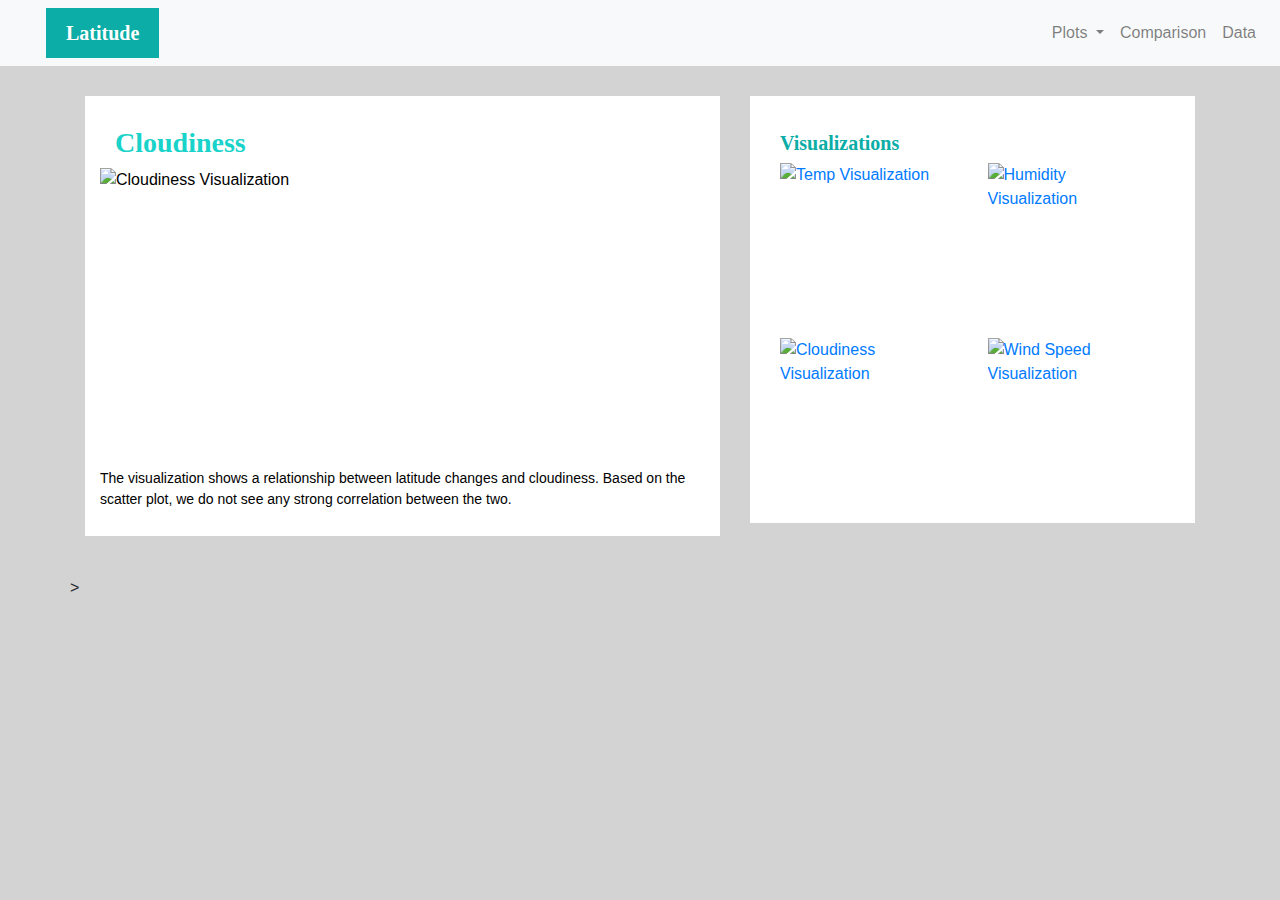
==== cloudiness.html @ 9c6beb54 "Third commit - added the cloudiness html file" ====
<!DOCTYPE html>
<html lang="en">
<!-- The html code for cloudiness visualization -->

<head>
  <meta charset="UTF-8">
  <title>Latitude Visualization Dashboard</title>
  <!-- bootstrap stylesheet -->
  <link rel="stylesheet" href="https://stackpath.bootstrapcdn.com/bootstrap/4.3.1/css/bootstrap.min.css" integrity="sha384-ggOyR0iXCbMQv3Xipma34MD+dH/1fQ784/j6cY/iJTQUOhcWr7x9JvoRxT2MZw1T" crossorigin="anonymous">
  <!--CSS style sheet-->
  <link rel="stylesheet" type="text/css" href="style.css">
</head>

<body>
    <!-- Navigation -->
       <div class="navigation">
           <nav class="navbar navbar-expand-lg navbar-light bg-light">
               <a class="navbar-brand" style="background-color: #0BADA6; color:white" href="LandingPage.html">Latitude</a>
               <button class="navbar-toggler" type="button" data-toggle="collapse" 
               data-target="#navbarSupportedContent" aria-controls="navbarSupportedContent" 
               aria-expanded="false" aria-label="Toggle navigation">
                 <span class="navbar-toggler-icon"></span>
               </button>
             
               <div class="collapse navbar-collapse" id="navbarSupportedContent">
                 <ul class="navbar-nav ml-auto">
                   <li class="nav-item dropdown">
                     <a class="nav-link dropdown-toggle" href="#" id="navbarDropdown" role="button" 
                     data-toggle="dropdown" aria-haspopup="true" aria-expanded="false">
                       Plots
                     </a>
                     <div class="dropdown-menu" aria-labelledby="navbarDropdown">
                        <a class="dropdown-item" href="temperature.html">Max Temperature</a>
                        <a class="dropdown-item" href="humidity.html">Humidity</a>
                        <a class="dropdown-item" href="cloudiness.html">Cloudiness</a>
                        <a class="dropdown-item" href="windspeed.html">Wind Speed</a>
                     </div>
                   </li>
                   <li class="nav-item">
                     <a class="nav-link" href="comparisons.html">Comparison</a>
                   </li>
                   <li class="nav-item">
                     <a class="nav-link" href="data.html">Data</a>
                   </li>
                 </ul>
               </div>
             </nav>
       </div>
        <!-- Content -->
       <div class="container">
           <div class="row">
             <!-- Left Session -->
             <div class="col-lg-7">
                   <div class="box">
                     <h5 class="title">Cloudiness</h5>
                     <img src="C:\Users\sunny\HTML\Web-Design-Challenge\Images\Cloudliness.png" alt="Cloudiness Visualization" width="500px" height="300px">
                     <br>
                     <br>
                     <br>
                     <p>The visualization shows a relationship between latitude changes and cloudiness. Based on the scatter plot, we do not see any strong correlation between the two. </p>
                   </div>
            </div>
             <!-- Right Session -->
             <div class="col-lg-5">
                   <div class="box">
                     <h2>Visualizations</h2>
                     <div class="container">
                           <div class="row" >
                             <div class="col-6">
                                <a href="temperature.html">
                                    <img class="panel" src="C:\Users\sunny\HTML\Web-Design-Challenge\Images\Temperature.png" width="150px" height="150px" alt="Temp Visualization">
                                  </a>
                                </div>
                                <div class="col-6">
                                  <a href="humidity.html">
                                    <img class="panel" src="C:\Users\sunny\HTML\Web-Design-Challenge\Images\Humidity.png" width="150px" height="150px" alt="Humidity Visualization">
                                  </a>
                                </div>
                              </div>
                  
                              <div class="row" >
                                <div class="col-6">
                                  <a href="cloudiness.html">
                                    <img class="panel" src="C:\Users\sunny\HTML\Web-Design-Challenge\Images\Cloudliness.png" width="150px" height="150px" alt="Cloudiness Visualization">
                                  </a>
                                </div>
                                <div class="col-6">
                                  <a href="windspeed.html">
                                    <img class="panel" src="C:\Users\sunny\HTML\Web-Design-Challenge\Images\WindSpeed.png" width="150px" height="150px" alt="Wind Speed Visualization">
                                  </a>
                             </div>
                           </div>
                    </div>
             </div>
       </div>       
   </body>

</html>>
---- style.css ----
body{
    background-color:lightgrey
}

.navbar-brand{
    color: white;
    margin-left: 30px; 
    padding: 10px 20px; 
    font-weight: bold; 
    font-family:'Times New Roman', Times, serif;
}


.title {
    font-size: 28px;
    color:#19d3ca;
    font-family:'Times New Roman', Times, serif;
    font-weight: bold; 
    padding-top: 20px;
    padding-left: 15px;
}
h2 {
    font-size: 20px;
    color:#0BADA6;
    font-family:'Times New Roman', Times, serif;
    font-weight: bold; 
    padding-top: 25px;
    padding-left: 15px;
} 
p {
    font-size: 14px;
    display: inline-block;
}

img {
    float: left;
  }

.container1{
    background-color: white;
    margin-top:30px;
    margin-left:60px; 
    margin-right:60px;
}

.box{
    padding: 10px 15px;
    background: white;
    margin-top:30px;
    margin-bottom:40px; 
    color:black;
    background-color: white; 
}

.row{
    padding-bottom: 25px;
}

.subtitle{
    font-size:22px;
    color:#0BADA6;
    font-family:'Times New Roman', Times, serif;
    font-weight: bold; 
    padding-top: 25px;
    padding-left: 15px;
    text-align: center;
}

footer{
    background-color: gray; 
    border-top-color: #0BADA6;
    border-top-style: solid; 
    border-top-width: 8px; 
    color: white; 
    font-family: 'Times New Roman', Times, serif;
    font-size: 18px; 
    text-align: center; 
    position: fixed;
    left: 0;
    bottom: 0;
    width: 100%;
    padding-top: 15px;   
}

@media (max-width: 550px) {
    .navbar-expand-lg navbar-light bg-light {
      padding: 10px;
    }
  
    .box {
      margin-right: 30px;
      margin-left: 30px;
    }
  
    .navbar-expand-lg navbar-light bg-light ul {
      visibility: hidden;
    }
  
    #navbarSupportedContent {
      visibility: visible;
    }
  }
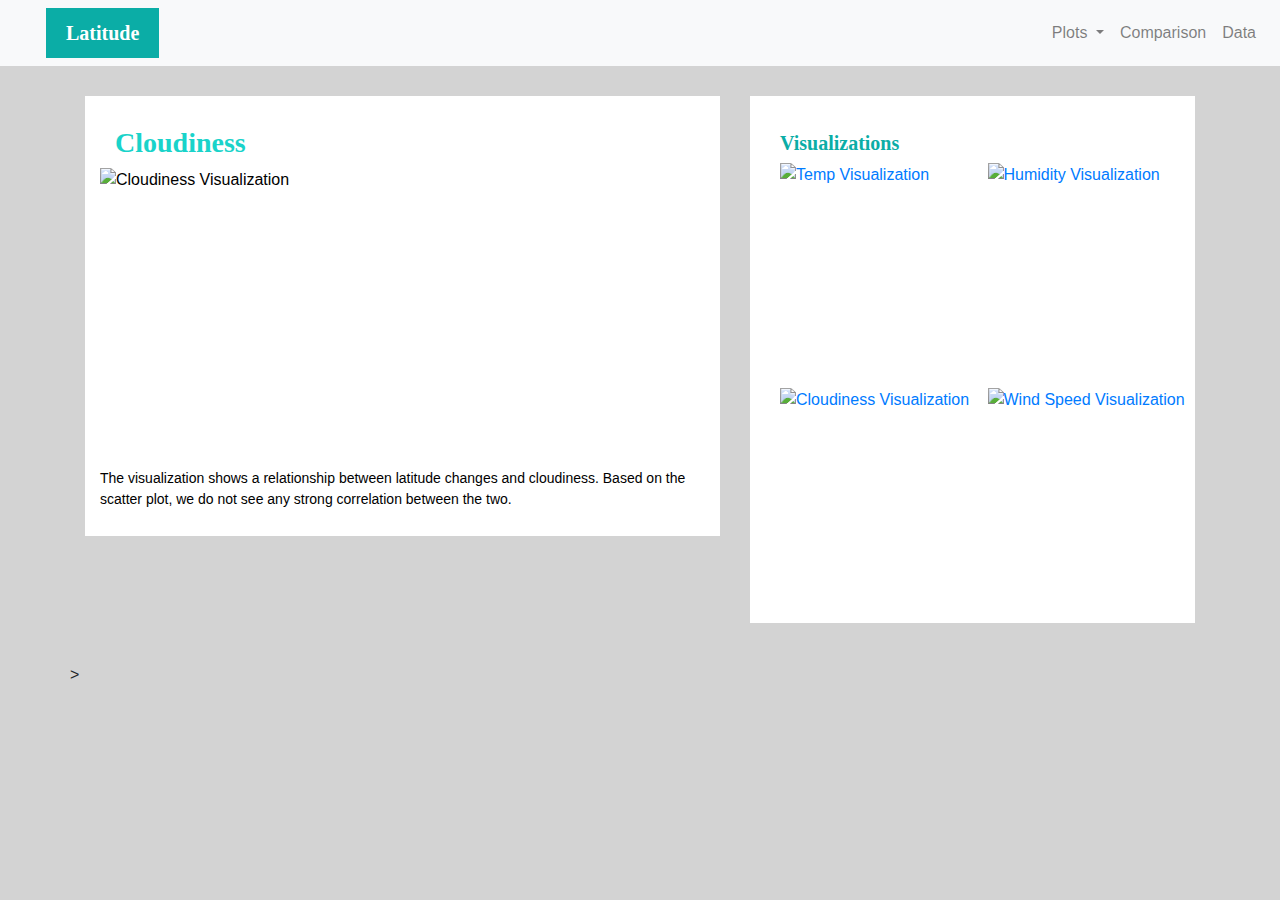
==== commit 38c30cd8: "Fourth commit - added the next set of changes" ====
--- a/cloudiness.html
+++ b/cloudiness.html
@@ -68,12 +68,12 @@
                            <div class="row" >
                              <div class="col-6">
                                 <a href="temperature.html">
-                                    <img class="panel" src="C:\Users\sunny\HTML\Web-Design-Challenge\Images\Temperature.png" width="150px" height="150px" alt="Temp Visualization">
+                                    <img class="panel" src="C:\Users\sunny\HTML\Web-Design-Challenge\Images\Temperature.png" width="200px" height="200px" alt="Temp Visualization">
                                   </a>
                                 </div>
                                 <div class="col-6">
                                   <a href="humidity.html">
-                                    <img class="panel" src="C:\Users\sunny\HTML\Web-Design-Challenge\Images\Humidity.png" width="150px" height="150px" alt="Humidity Visualization">
+                                    <img class="panel" src="C:\Users\sunny\HTML\Web-Design-Challenge\Images\Humidity.png" width="200px" height="200px" alt="Humidity Visualization">
                                   </a>
                                 </div>
                               </div>
@@ -81,12 +81,12 @@
                               <div class="row" >
                                 <div class="col-6">
                                   <a href="cloudiness.html">
-                                    <img class="panel" src="C:\Users\sunny\HTML\Web-Design-Challenge\Images\Cloudliness.png" width="150px" height="150px" alt="Cloudiness Visualization">
+                                    <img class="panel" src="C:\Users\sunny\HTML\Web-Design-Challenge\Images\Cloudliness.png" width="200px" height="200px" alt="Cloudiness Visualization">
                                   </a>
                                 </div>
                                 <div class="col-6">
                                   <a href="windspeed.html">
-                                    <img class="panel" src="C:\Users\sunny\HTML\Web-Design-Challenge\Images\WindSpeed.png" width="150px" height="150px" alt="Wind Speed Visualization">
+                                    <img class="panel" src="C:\Users\sunny\HTML\Web-Design-Challenge\Images\WindSpeed.png" width="200px" height="200px" alt="Wind Speed Visualization">
                                   </a>
                              </div>
                            </div>
--- a/style.css
+++ b/style.css
@@ -33,7 +33,7 @@
 }
 
 img {
-    float: left;
+    float:left;
   }
 
 .container1{
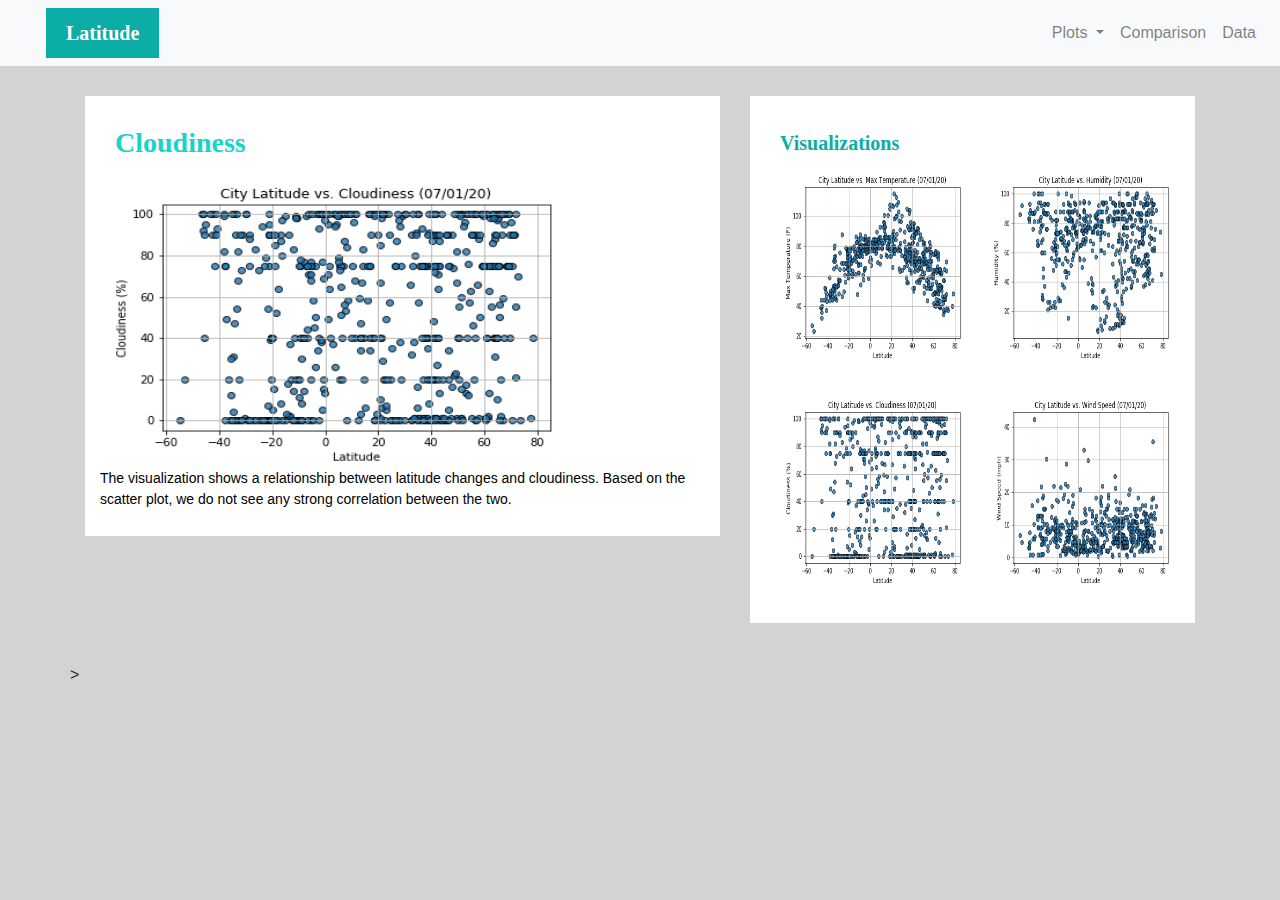
==== commit a61aa67b: "All HTML files updated with image source to make it compatible with GitHubpages" ====
--- a/cloudiness.html
+++ b/cloudiness.html
@@ -12,10 +12,10 @@
 </head>
 
 <body>
-    <!-- Navigation -->
+    <!-- Using the Bootstrap Navigation class -->
        <div class="navigation">
            <nav class="navbar navbar-expand-lg navbar-light bg-light">
-               <a class="navbar-brand" style="background-color: #0BADA6; color:white" href="LandingPage.html">Latitude</a>
+               <a class="navbar-brand" style="background-color: #0BADA6; color:white" href="index.html">Latitude</a>
                <button class="navbar-toggler" type="button" data-toggle="collapse" 
                data-target="#navbarSupportedContent" aria-controls="navbarSupportedContent" 
                aria-expanded="false" aria-label="Toggle navigation">
@@ -37,7 +37,7 @@
                      </div>
                    </li>
                    <li class="nav-item">
-                     <a class="nav-link" href="comparisons.html">Comparison</a>
+                     <a class="nav-link" href="comparision.html">Comparison</a>
                    </li>
                    <li class="nav-item">
                      <a class="nav-link" href="data.html">Data</a>
@@ -53,7 +53,7 @@
              <div class="col-lg-7">
                    <div class="box">
                      <h5 class="title">Cloudiness</h5>
-                     <img src="C:\Users\sunny\HTML\Web-Design-Challenge\Images\Cloudliness.png" alt="Cloudiness Visualization" width="500px" height="300px">
+                     <img src="Cloudliness.png" alt="Cloudiness Visualization" width="500px" height="300px">
                      <br>
                      <br>
                      <br>
@@ -68,12 +68,12 @@
                            <div class="row" >
                              <div class="col-6">
                                 <a href="temperature.html">
-                                    <img class="panel" src="C:\Users\sunny\HTML\Web-Design-Challenge\Images\Temperature.png" width="200px" height="200px" alt="Temp Visualization">
+                                    <img class="panel" src="Temperature.png" width="200px" height="200px" alt="Temp Visualization">
                                   </a>
                                 </div>
                                 <div class="col-6">
                                   <a href="humidity.html">
-                                    <img class="panel" src="C:\Users\sunny\HTML\Web-Design-Challenge\Images\Humidity.png" width="200px" height="200px" alt="Humidity Visualization">
+                                    <img class="panel" src="Humidity.png" width="200px" height="200px" alt="Humidity Visualization">
                                   </a>
                                 </div>
                               </div>
@@ -81,12 +81,12 @@
                               <div class="row" >
                                 <div class="col-6">
                                   <a href="cloudiness.html">
-                                    <img class="panel" src="C:\Users\sunny\HTML\Web-Design-Challenge\Images\Cloudliness.png" width="200px" height="200px" alt="Cloudiness Visualization">
+                                    <img class="panel" src="Cloudliness.png" width="200px" height="200px" alt="Cloudiness Visualization">
                                   </a>
                                 </div>
                                 <div class="col-6">
                                   <a href="windspeed.html">
-                                    <img class="panel" src="C:\Users\sunny\HTML\Web-Design-Challenge\Images\WindSpeed.png" width="200px" height="200px" alt="Wind Speed Visualization">
+                                    <img class="panel" src="WindSpeed.png" width="200px" height="200px" alt="Wind Speed Visualization">
                                   </a>
                              </div>
                            </div>
--- a/style.css
+++ b/style.css
@@ -61,8 +61,8 @@
     color:#0BADA6;
     font-family:'Times New Roman', Times, serif;
     font-weight: bold; 
-    padding-top: 25px;
-    padding-left: 15px;
+    padding-top: 0px;
+    padding-left: 0px;
     text-align: center;
 }
 
@@ -80,6 +80,19 @@
     bottom: 0;
     width: 100%;
     padding-top: 15px;   
+}
+
+.center {
+    display: block;
+    margin-left:25%;
+    margin-right: 25%;
+    width: 50%;
+}
+
+.center1 {
+    margin-left:40%;
+    margin-top: 0;
+    margin-bottom: 0;
 }
 
 @media (max-width: 550px) {
